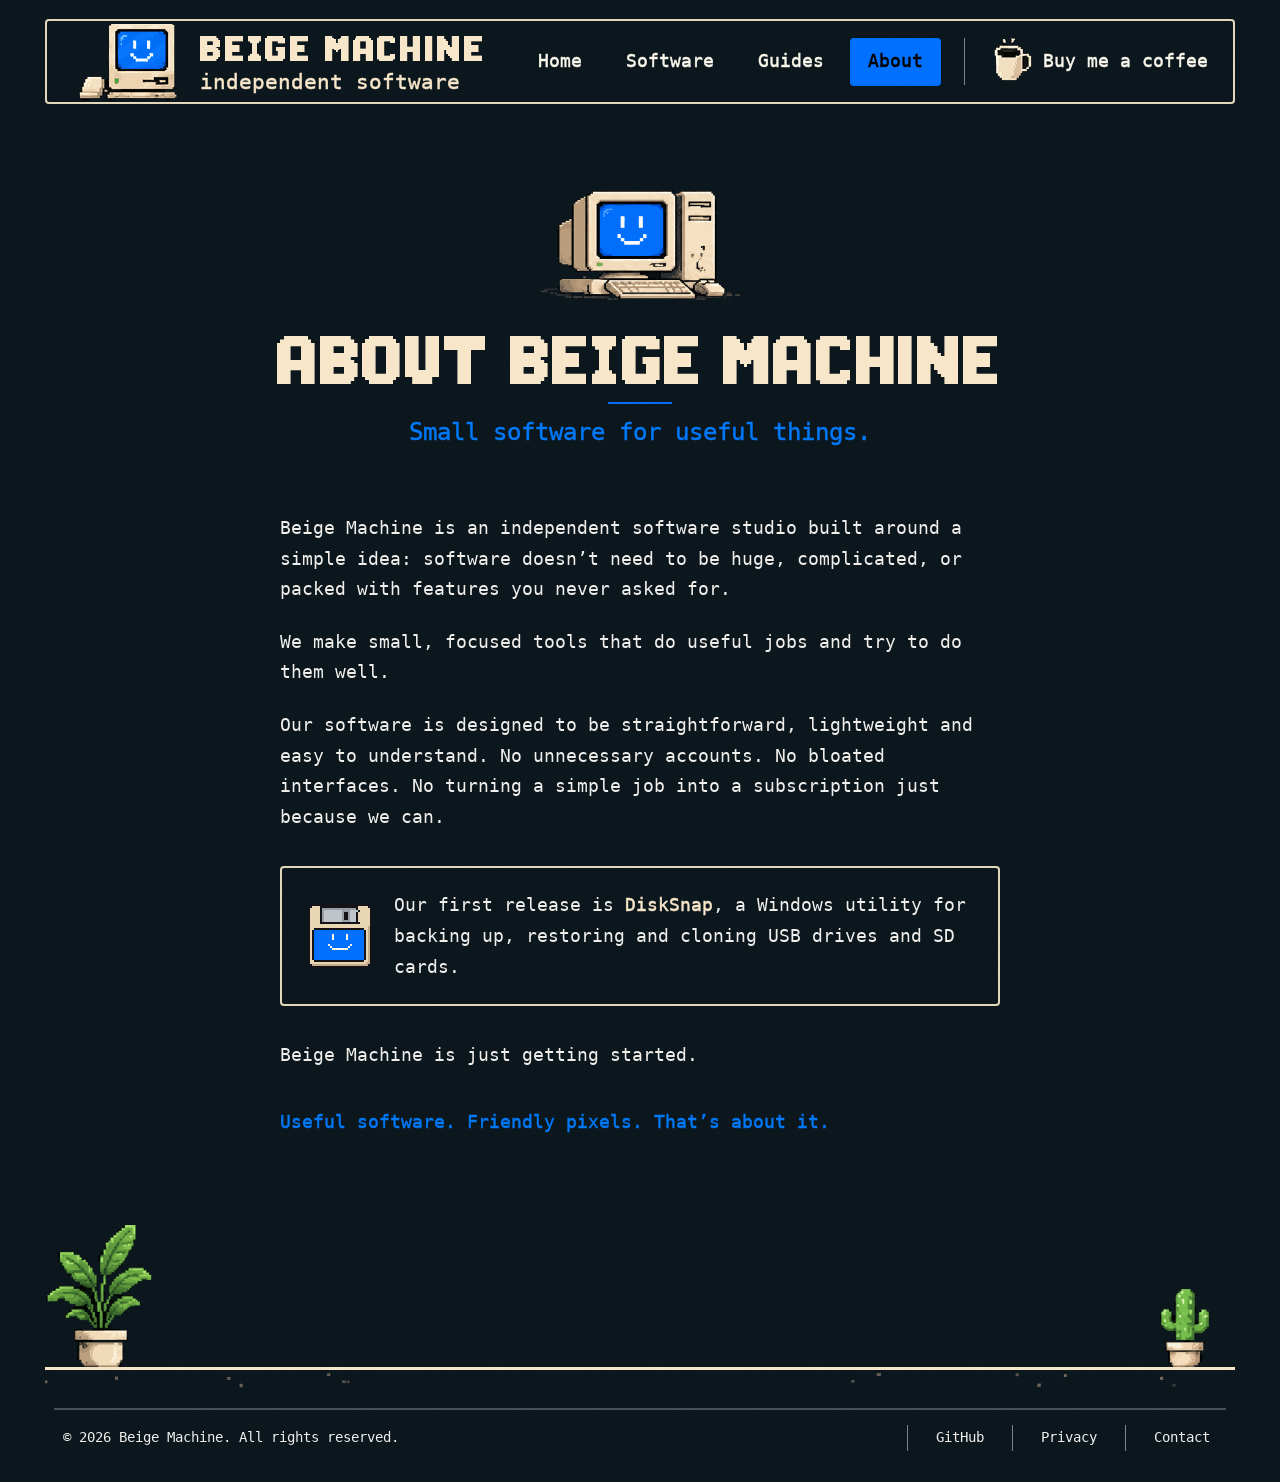
==== about/index.html @ 360758d7 "Add finished Beige Machine website Replaces the early homepage draft with the finished static site: " ====
<!DOCTYPE html>
<html lang="en-GB">
<head>
  <meta charset="utf-8">
  <meta name="viewport" content="width=device-width, initial-scale=1">
  <title>About — Beige Machine</title>
  <meta name="description" content="Beige Machine is an independent software studio making small, focused tools. Small software for useful things.">
  <meta name="theme-color" content="#071219">
  <link rel="icon" type="image/png" href="../assets/img/logo-computer.png">
  <link rel="preload" href="../assets/fonts/beige-pixel.woff" as="font" type="font/woff" crossorigin>
  <link rel="preload" href="../assets/fonts/dejavu-sans-mono.woff" as="font" type="font/woff" crossorigin>
  <link rel="stylesheet" href="../style.css">
</head>
<body>
  <a class="skip-link" href="#main">Skip to content</a>

  <!-- ============ Header ============ -->
  <header class="site-header">
    <a class="brand" href="../" aria-label="Beige Machine — home">
      <img class="brand__logo pixel" src="../assets/img/logo-computer.png"
           srcset="../assets/img/logo-computer.png 1x, ../assets/img/logo-computer@2x.png 2x"
           width="99" height="77" alt="">
      <span class="brand__text">
        <span class="brand__name">BEIGE MACH<span class="alt-i">I</span>NE</span>
        <span class="brand__tag">independent software</span>
      </span>
    </a>

    <nav class="site-nav" aria-label="Main">
      <ul class="site-nav__list">
        <li><a class="site-nav__link" href="../">Home</a></li>
        <li><a class="site-nav__link" href="../software/">Software</a></li>
        <li><a class="site-nav__link" href="../guides/">Guides</a></li>
        <li><a class="site-nav__link is-active" href="../about/" aria-current="page">About</a></li>
      </ul>
      <!-- LAUNCH TODO: replace with the real Buy Me a Coffee URL -->
      <a class="coffee" href="#REPLACE-WITH-BUY-ME-A-COFFEE-URL" rel="noopener">
        <img class="coffee__icon pixel" src="../assets/img/icon-coffee.png"
             srcset="../assets/img/icon-coffee.png 1x, ../assets/img/icon-coffee@2x.png 2x"
             width="38" height="44" alt="">
        <span>Buy me a coffee</span>
      </a>
    </nav>
  </header>

  <main id="main">
    <!-- ============ About ============ -->
    <section class="page-intro page-intro--about" aria-labelledby="page-title">
      <img class="about__computer pixel" src="../assets/img/hero-computer.png" srcset="../assets/img/hero-computer.png 1x, ../assets/img/hero-computer@2x.png 2x" width="398" height="217" alt="">
      <h1 class="page-title page-title--long" id="page-title">ABOUT <span class="page-title__line">BEIGE MACH<span class="alt-i">I</span>NE</span></h1>
      <p class="page-lede">Small software for useful things.</p>
    </section>

    <article class="prose prose--about">
      <p>Beige Machine is an independent software studio built around a simple idea: software doesn&rsquo;t need to be huge, complicated, or packed with features you never asked for.</p>
      <p>We make small, focused tools that do useful jobs and try to do them well.</p>
      <p>Our software is designed to be straightforward, lightweight and easy to understand. No unnecessary accounts. No bloated interfaces. No turning a simple job into a subscription just because we can.</p>

      <a class="about__release" href="../software/disksnap/">
        <img class="about__release-icon pixel" src="../assets/img/disksnap-icon.png" width="64" height="64" alt="">
        <span>Our first release is <strong>DiskSnap</strong>, a Windows utility for backing up, restoring and cloning USB drives and SD cards.</span>
      </a>

      <p>Beige Machine is just getting started.</p>
      <p class="about__signoff">Useful software. Friendly pixels. That&rsquo;s about it.</p>
    </article>

    <div class="desk desk--page" aria-hidden="true">
      <div class="desk__group desk__group--left">
        <img class="desk__item desk__item--plant pixel" src="../assets/img/desk-plant.png" srcset="../assets/img/desk-plant.png 1x, ../assets/img/desk-plant@2x.png 2x" width="130" height="173" alt="">
      </div>
      <div class="desk__group desk__group--right">
        <img class="desk__item desk__item--cactus pixel" src="../assets/img/desk-cactus.png" srcset="../assets/img/desk-cactus.png 1x, ../assets/img/desk-cactus@2x.png 2x" width="60" height="95" alt="">
      </div>
    </div>
  </main>

  <!-- ============ Footer ============ -->
  <footer class="site-footer">
    <p class="site-footer__copy">&copy; 2026 Beige Machine. All rights reserved.</p>
    <ul class="site-footer__links">
      <!-- LAUNCH TODO: replace with the real Beige Machine GitHub URL -->
      <li><a href="#REPLACE-WITH-GITHUB-URL" rel="noopener">GitHub</a></li>
      <li><a href="../privacy/">Privacy</a></li>
      <li><a href="../contact/">Contact</a></li>
    </ul>
  </footer>

  <script src="../assets/js/site.js" defer></script>
</body>
</html>
---- style.css ----
/* ==========================================================================
   Beige Machine — site styles
   Shared: tokens, base, header, buttons, desk, footer.
   Homepage: tuned 1:1 against the master design (1536 × 1024).
   Inner pages: page intro, product cards, product pages.
   ========================================================================== */

/* ---------- Fonts (self-hosted) ---------- */

/* Custom pixel display face, built from the master lettering.
   "ss01" swaps in the plain I used in "MACHINE". */
@font-face {
  font-family: "Beige Pixel";
  src: url("assets/fonts/beige-pixel.woff") format("woff");
  font-weight: 400;
  font-style: normal;
  font-display: block;
}

@font-face {
  font-family: "BM Mono";
  src: url("assets/fonts/dejavu-sans-mono.woff") format("woff");
  font-weight: 400;
  font-style: normal;
  font-display: swap;
}

/* ---------- Design tokens ---------- */
:root {
  --bg: #071219;
  --cream: #f7e6ca;
  --cream-line: #f6e6c9;
  --text: #faf8ec;
  --text-soft: #efeeeb;
  --blue: #0071fe;
  --blue-text: #007afa;
  --blue-edge: #a3d9f8;
  --grey: #7e7f80;
  --rule: #48515a;
  --sep: #7d868d;
  --muted: #b3bbc1;
  --card-line: rgba(226, 214, 187, .38);

  --font-pixel: "Beige Pixel", "Courier New", monospace;
  --font-mono: "BM Mono", "DejaVu Sans Mono", Menlo, Consolas, monospace;

  --gutter: 45px;
  --page: min(1446px, calc(100% - 2 * var(--gutter)));
}

/* ---------- Base ---------- */
*,
*::before,
*::after { box-sizing: border-box; }

html { -webkit-text-size-adjust: 100%; }

body {
  margin: 0;
  min-height: 100vh;
  background-color: var(--bg);
  /* very faint grain, like the master */
  background-image: url("data:image/svg+xml,%3Csvg xmlns='http://www.w3.org/2000/svg' width='160' height='160'%3E%3Cfilter id='n'%3E%3CfeTurbulence type='fractalNoise' baseFrequency='.9' numOctaves='2' stitchTiles='stitch'/%3E%3CfeColorMatrix values='0 0 0 0 1  0 0 0 0 1  0 0 0 0 1  0 0 0 .035 0'/%3E%3C/filter%3E%3Crect width='100%25' height='100%25' filter='url(%23n)'/%3E%3C/svg%3E");
  color: var(--text);
  font-family: var(--font-mono);
  font-size: 18px;
  line-height: 1.4;
  -webkit-font-smoothing: antialiased;
  display: flex;
  flex-direction: column;
}

main { flex: 1 0 auto; }

img { display: block; max-width: 100%; height: auto; }

/* Keep pixel art crisp when it is scaled up (hi-dpi, zoom) */
.pixel { image-rendering: pixelated; }

a { color: inherit; text-decoration: none; }

a:focus-visible,
button:focus-visible,
input:focus-visible {
  outline: 2px dashed var(--cream);
  outline-offset: 3px;
}

.visually-hidden {
  position: absolute !important;
  width: 1px; height: 1px;
  margin: -1px; padding: 0; border: 0;
  overflow: hidden;
  clip: rect(0 0 0 0);
  white-space: nowrap;
}

.skip-link {
  position: absolute;
  left: 16px; top: -60px;
  z-index: 10;
  padding: 8px 14px;
  background: var(--blue);
  color: #000;
  border-radius: 4px;
}
.skip-link:focus { top: 12px; }

/* The master's monospace is a touch heavier than DejaVu Book;
   a hairline stroke matches its weight without a second font file. */
.brand__tag,
.site-nav__link,
.coffee,
.hero__tagline,
.btn,
.mail__title,
.mail__button {
  -webkit-text-stroke: 0.45px currentColor;
}

/* Plain "I" in MACHINE (matches the master lettering) */
.alt-i { font-feature-settings: "ss01" 1; }

/* ==========================================================================
   Header
   ========================================================================== */
.site-header {
  width: var(--page);
  height: 85px;
  margin: 19px auto 0;
  padding: 0 25px 0 32px;
  border: 2px solid #e2d6bb;
  border-radius: 4px;
  display: flex;
  align-items: center;
  justify-content: space-between;
  gap: 24px;
}

.brand {
  display: flex;
  align-items: center;
  gap: 22px;
  flex-shrink: 0;
}

.brand__logo {
  width: 99px;
  margin-top: 2px;
}

.brand__text {
  display: flex;
  flex-direction: column;
  padding-top: 5px;
}

.brand__name {
  font-family: var(--font-pixel);
  font-size: 36px;
  line-height: 25px;
  letter-spacing: 0.022em;
  color: var(--cream);
  white-space: nowrap;
}

.brand__tag {
  margin-top: 10px;
  font-size: 21.2px;
  line-height: 1;
  color: var(--cream);
  white-space: nowrap;
}

.site-nav {
  display: flex;
  align-items: center;
}

.site-nav__list {
  display: flex;
  align-items: center;
  gap: 8px;
  margin: 0;
  padding: 0;
  list-style: none;
}

.site-nav__link {
  display: flex;
  align-items: center;
  height: 48px;
  padding: 0 18px;
  border-radius: 4px;
  font-size: 17.7px;
  color: var(--text);
  transition: background-color .15s, color .15s;
}

.site-nav__link:hover { color: var(--cream); background: rgba(247, 230, 202, .08); }

.site-nav__link.is-active {
  background: var(--blue);
  color: #000;
}

.coffee {
  display: flex;
  align-items: center;
  gap: 11px;
  margin-left: 23px;
  padding-left: 29px;
  border-left: 1px solid var(--sep);
  height: 47px;
  font-size: 17.7px;
  color: var(--text);
  white-space: nowrap;
}

.coffee:hover { color: var(--cream); }

.coffee__icon { width: 38px; margin-top: -6px; }

/* ==========================================================================
   Hero
   ========================================================================== */
.hero {
  display: flex;
  flex-direction: column;
  align-items: center;
  text-align: center;
  padding-top: 87px;
}

.hero__computer {
  width: 398px;
  margin-left: -4px; /* optical centring (shadow extends right) */
}

.hero__title {
  margin: 21px 0 0 6px;
  font-family: var(--font-pixel);
  font-weight: 400;
  font-size: 97px;
  line-height: 68px;
  letter-spacing: -0.021em;
  margin-right: -0.021em; /* compensate trailing letter-spacing */
  color: var(--cream);
  white-space: nowrap;
}

.hero__title::after {
  content: "";
  display: block;
  width: 64px;
  height: 2px;
  margin: 18px auto 0;
  position: relative;
  left: -4px;
  background: var(--blue);
}

.hero__tagline {
  margin: 12px 0 0;
  font-size: 28.6px;
  line-height: 36px;
  color: var(--blue-text);
}

.hero__actions {
  display: flex;
  justify-content: center;
  gap: 25px;
  margin-top: 49px;
}

/* ---------- Buttons ---------- */
.btn {
  display: inline-flex;
  align-items: center;
  justify-content: center;
  gap: 18px;
  height: 72px;
  padding: 0 40px 0 50px;
  border: 3px solid;
  border-radius: 4px;
  font-size: 21px;
  line-height: 1;
  white-space: nowrap;
  transition: transform .12s, background-color .15s, box-shadow .15s;
}

.btn--primary {
  width: 313px;
  background: var(--blue);
  border-color: var(--blue-edge);
  color: var(--text);
}

.btn--outline {
  width: 293px;
  border-color: var(--cream);
  color: var(--text);
}

.btn:hover { transform: translateY(-2px); }
.btn--primary:hover { background: #1a80ff; }
.btn--outline:hover { background: rgba(247, 230, 202, .07); }
.btn:active { transform: translateY(0); }

/* Pixel chevron, drawn with a mask so it follows currentColor */
.btn__chevron {
  width: 10px;
  height: 16px;
  flex-shrink: 0;
  background: currentColor;
  -webkit-mask: url("data:image/svg+xml,%3Csvg xmlns='http://www.w3.org/2000/svg' viewBox='0 0 5 8' shape-rendering='crispEdges'%3E%3Cpath d='M0 0h2v1h1v1h1v1h1v2H4v1H3v1H2v1H0V7h1V6h1V5h1V3H2V2H1V1H0z'/%3E%3C/svg%3E") center / contain no-repeat;
          mask: url("data:image/svg+xml,%3Csvg xmlns='http://www.w3.org/2000/svg' viewBox='0 0 5 8' shape-rendering='crispEdges'%3E%3Cpath d='M0 0h2v1h1v1h1v1h1v2H4v1H3v1H2v1H0V7h1V6h1V5h1V3H2V2H1V1H0z'/%3E%3C/svg%3E") center / contain no-repeat;
}

/* ==========================================================================
   Desk
   ========================================================================== */
.desk {
  position: relative;
  width: var(--page);
  margin: -71px auto 0;  /* desk objects rise up beside the buttons */
  height: 177px;         /* tallest object (plant) + line */
  display: flex;
  justify-content: space-between;
  align-items: flex-end;
  border-bottom: 3px solid var(--cream-line);
  pointer-events: none;
}

/* the faint specks under the desk line */
.desk::after {
  content: "";
  position: absolute;
  left: 0; right: 0;
  top: calc(100% + 2px);
  height: 19px;
  background: url("assets/img/desk-specks.png") center top / 1446px 19px no-repeat;
}

.desk__group {
  display: flex;
  align-items: flex-end;
}

.desk__group--left  { padding-left: 1px; }
.desk__group--right { padding-right: 26px; }

.desk__item--plant  { width: 130px; }
.desk__item--drives { width: 99px;  margin-left: -17px; }
.desk__item--fan    { width: 85px;  margin-left: 15px; }
.desk__item--phone  { width: 157px; }
.desk__item--cactus { width: 60px;  margin-left: 14px; }

/* ==========================================================================
   Beige Mail
   ========================================================================== */
.mail {
  width: 498px;
  max-width: calc(100% - 2 * var(--gutter));
  margin: 21px auto 0;
}

.mail__title {
  display: flex;
  align-items: center;
  gap: 24px;
  margin: 0 0 13px 2px;
  font-size: 20px;
  font-weight: 400;
  line-height: 36px;
  color: var(--text);
}

.mail__icon { width: 51px; }
.mail__title span { position: relative; top: -3px; }

.mail__form {
  display: flex;
  gap: 16px;
}

.mail__input {
  flex: 1 1 auto;
  min-width: 0;
  height: 48px;
  padding: 0 19px;
  border: 2px solid var(--grey);
  border-radius: 4px;
  background: transparent;
  color: var(--text);
  font: inherit;
  font-size: 16px;
}

.mail__input::placeholder { color: #8b8e90; opacity: 1; }
.mail__input:focus { border-color: var(--cream); outline: none; }

.mail__button {
  flex: 0 0 122px;
  height: 48px;
  border: 0;
  border-radius: 3px;
  background: var(--blue);
  color: #000;
  font: inherit;
  font-size: 15.5px;
  padding-top: 5px;
  cursor: pointer;
  transition: background-color .15s;
}

.mail__button:hover { background: #1a80ff; }

/* ==========================================================================
   Footer
   ========================================================================== */
.site-footer {
  width: calc(var(--page) - 18px);
  margin: 38px auto 0;
  padding: 15px 16px 31px 9px;
  border-top: 2px solid var(--rule);
  display: flex;
  align-items: center;
  justify-content: space-between;
  gap: 16px;
  font-size: 14.2px;
  color: var(--text-soft);
}

.site-footer__copy { margin: 0; }

.site-footer__links {
  display: flex;
  margin: 0;
  padding: 0;
  list-style: none;
}

.site-footer__links li {
  display: flex;
  align-items: center;
}

.site-footer__links li::before {
  content: "";
  width: 1px;
  height: 26px;
  margin: 0 28px;
  background: var(--sep);
}

.site-footer__links a:hover { color: var(--cream); }

/* ==========================================================================
   Inner pages (Software, product pages)
   ========================================================================== */

/* ---------- Page intro ---------- */
.page-intro {
  display: flex;
  flex-direction: column;
  align-items: center;
  text-align: center;
  padding-top: 87px;
}

.page-title {
  margin: 0;
  font-family: var(--font-pixel);
  font-weight: 400;
  font-size: 68px;
  line-height: 48px;
  letter-spacing: -0.02em;
  color: var(--cream);
  white-space: nowrap;
}

.page-title::after {
  content: "";
  display: block;
  width: 64px;
  height: 2px;
  margin: 18px auto 0;
  background: var(--blue);
}

.page-lede {
  max-width: calc(100vw - 2 * var(--gutter));
  margin: 12px 0 0;
  text-wrap: balance;
  font-size: 24px;
  line-height: 1.4;
  color: var(--blue-text);
  -webkit-text-stroke: 0.4px currentColor;
}

.breadcrumb {
  width: var(--page);
  margin: 26px auto 0;
  padding: 0 4px;
  font-size: 15px;
  color: var(--muted);
}

.breadcrumb a { color: var(--cream); }
.breadcrumb a:hover { text-decoration: underline; text-underline-offset: 4px; }
.breadcrumb span[aria-hidden] { margin: 0 8px; color: var(--sep); }

/* ---------- Smaller button variant ---------- */
.btn--small {
  width: 210px;
  height: 54px;
  padding: 0 20px;
  gap: 14px;
  font-size: 17px;
  border-width: 2px;
}

.btn--small .btn__chevron { width: 8px; height: 13px; }

/* ---------- Product list (Software page) ---------- */
.product-list {
  width: min(980px, var(--page));
  margin: 72px auto 0;
  display: grid;
  gap: 28px;
}

.product-card {
  display: grid;
  grid-template-columns: auto 1fr auto;
  align-items: center;
  gap: 36px;
  padding: 32px 36px;
  border: 2px solid #e2d6bb;
  border-radius: 4px;
}

.product-card__icon-link { display: block; }
.product-card__icon { width: 96px; }   /* 3 × the 32px sprite */

.product-card__meta {
  margin: 0 0 6px;
  font-size: 15px;
  color: var(--blue-text);
}

.product-card__name {
  margin: 0;
  font-size: 30px;
  font-weight: 400;
  line-height: 1.2;
  color: var(--cream);
  -webkit-text-stroke: 0.5px currentColor;
}

.product-card__name a:hover { text-decoration: underline; text-underline-offset: 6px; text-decoration-thickness: 2px; }

.product-card__summary {
  max-width: 46ch;
  margin: 10px 0 0;
  font-size: 17px;
  line-height: 1.55;
  color: var(--muted);
}

.product-card__actions {
  display: flex;
  flex-direction: column;
  gap: 14px;
}

/* ---------- Product hero (product pages) ---------- */
.product-hero {
  display: flex;
  flex-direction: column;
  align-items: center;
  text-align: center;
  padding-top: 44px;
}

.product-hero__icon {
  width: 128px;           /* 4 × the 32px sprite */
  margin-bottom: 30px;
}

.product-hero__meta {
  margin: 12px 0 0;
  font-size: 16px;
  color: var(--muted);
}

.product-hero .hero__actions { margin-top: 38px; }

/* ---------- Content sections ---------- */
.section {
  width: min(1100px, var(--page));
  margin: 116px auto 0;
}

.section__title {
  margin: 0 0 50px;
  font-family: var(--font-pixel);
  font-weight: 400;
  font-size: 36px;
  line-height: 25px;
  letter-spacing: 0.02em;
  text-align: center;
  color: var(--cream);
}

.section__title::after {
  content: "";
  display: block;
  width: 48px;
  height: 2px;
  margin: 16px auto 0;
  background: var(--blue);
}

/* feature cards */
.feature-grid {
  display: grid;
  grid-template-columns: repeat(3, 1fr);
  gap: 24px;
  margin: 0;
  padding: 0;
  list-style: none;
}

.feature {
  padding: 26px 26px 28px;
  border: 2px solid var(--card-line);
  border-radius: 4px;
}

.feature__title {
  display: flex;
  align-items: flex-start;
  gap: 12px;
  margin: 0 0 12px;
  font-size: 19px;
  font-weight: 400;
  color: var(--cream);
  -webkit-text-stroke: 0.4px currentColor;
}

.feature__title::before {        /* small blue pixel bullet */
  content: "";
  flex: 0 0 10px;
  height: 10px;
  margin-top: 0.42em;
  background: var(--blue);
}

.feature__text {
  margin: 0;
  font-size: 16px;
  line-height: 1.55;
  color: var(--muted);
}

.feature__text code {
  font-family: inherit;
  color: var(--cream);
}

/* numbered steps */
.steps {
  display: grid;
  grid-template-columns: repeat(3, 1fr);
  gap: 36px;
  margin: 0;
  padding: 0;
  list-style: none;
  text-align: center;
}

.step__num {
  display: inline-grid;
  place-items: center;
  width: 60px;
  height: 60px;
  border: 3px solid var(--blue-edge);
  border-radius: 4px;
  background: var(--blue);
  color: var(--text);
  font-family: var(--font-pixel);
  font-size: 34px;
  line-height: 1;
  padding-top: 1px;
}

.step__title {
  margin: 20px 0 10px;
  font-size: 20px;
  font-weight: 400;
  color: var(--cream);
  -webkit-text-stroke: 0.4px currentColor;
}

.step__text {
  max-width: 30ch;
  margin: 0 auto;
  font-size: 16px;
  line-height: 1.55;
  color: var(--muted);
}

/* download band */
.download-band {
  width: min(980px, var(--page));
  margin: 116px auto 0;
  display: flex;
  align-items: center;
  gap: 28px;
  padding: 28px 36px;
  border: 2px solid #e2d6bb;
  border-radius: 4px;
}

.download-band__icon { width: 64px; flex-shrink: 0; }   /* 2 × sprite */

.download-band__text { flex: 1 1 auto; }

.download-band__title {
  margin: 0;
  font-size: 24px;
  font-weight: 400;
  color: var(--cream);
  -webkit-text-stroke: 0.45px currentColor;
}

.download-band__meta {
  margin: 4px 0 0;
  font-size: 16px;
  color: var(--blue-text);
}

/* the desk line reused as a page closer */
.desk.desk--page {
  height: auto;
  margin-top: 88px;
}

.desk--page .desk__group > .desk__item:first-child { margin-left: 0; }

/* ---------- Launch placeholders ----------
   Anything wrapped in .todo still needs real information before launch. */
.todo {
  display: inline-block;
  padding: 2px 10px;
  border: 2px dashed var(--blue);
  border-radius: 4px;
  color: var(--blue-text);
  font-size: .9em;
  line-height: 1.5;
}

/* ---------- Guides ---------- */
.guide-group {
  width: min(980px, var(--page));
  margin: 72px auto 0;
}

.guide-group__head {
  display: flex;
  align-items: center;
  gap: 22px;
  padding-bottom: 22px;
  border-bottom: 2px solid var(--card-line);
}

.guide-group__icon { width: 64px; flex-shrink: 0; }  /* 2 × sprite */

.guide-group__title {
  margin: 0;
  font-size: 28px;
  font-weight: 400;
  line-height: 1.2;
  color: var(--cream);
  -webkit-text-stroke: 0.5px currentColor;
}

.guide-group__meta {
  margin: 4px 0 0;
  font-size: 16px;
  color: var(--muted);
}

.guide-list {
  display: grid;
  grid-template-columns: repeat(2, 1fr);
  gap: 24px;
  margin: 28px 0 0;
  padding: 0;
  list-style: none;
}

.guide-list:not(:has(.guide-card)) { display: none; }

.guide-card {
  display: flex;
  flex-direction: column;
  padding: 26px 26px 24px;
  border: 2px solid var(--card-line);
  border-radius: 4px;
}

.guide-card__meta { margin: 0 0 8px; font-size: 14px; color: var(--blue-text); }

.guide-card__title {
  margin: 0;
  font-size: 21px;
  font-weight: 400;
  line-height: 1.3;
  color: var(--cream);
  -webkit-text-stroke: 0.4px currentColor;
}

.guide-card__title a:hover { text-decoration: underline; text-underline-offset: 5px; }

.guide-card__summary {
  flex: 1 1 auto;
  margin: 10px 0 18px;
  font-size: 16px;
  line-height: 1.55;
  color: var(--muted);
}

.guide-card__link {
  display: inline-flex;
  align-items: center;
  gap: 10px;
  align-self: flex-start;
  color: var(--blue-text);
  font-size: 16px;
}

.guide-card__link .btn__chevron { width: 7px; height: 11px; }
.guide-card__link:hover { color: var(--text); }

/* shown only while the shelf is empty */
.guide-shelf {
  display: flex;
  align-items: center;
  justify-content: space-between;
  gap: 28px;
  margin-top: 28px;
  padding: 26px 30px;
  border: 2px dashed var(--card-line);
  border-radius: 4px;
}

.guide-group:has(.guide-card) .guide-shelf { display: none; }

.guide-shelf__text {
  max-width: 52ch;
  margin: 0;
  font-size: 17px;
  line-height: 1.55;
  color: var(--muted);
}

.mail.mail--page { margin-top: 88px; }

/* ---------- Long-form text (About, Privacy) ---------- */
.prose {
  width: min(720px, var(--page));
  margin: 64px auto 0;
  font-size: 18px;
  line-height: 1.7;
  color: var(--text-soft);
}

.prose p { margin: 0 0 22px; }

.prose a:not(.about__release) {
  color: var(--cream);
  text-decoration: underline;
  text-underline-offset: 4px;
}

.prose a:not(.about__release):hover { color: var(--blue-text); }

.prose h2 {
  margin: 44px 0 12px;
  font-size: 21px;
  font-weight: 400;
  color: var(--cream);
  -webkit-text-stroke: 0.45px currentColor;
}

.prose h2::before {           /* blue pixel bullet, as on feature cards */
  content: "";
  display: inline-block;
  width: 10px;
  height: 10px;
  margin: 0 12px 2px 0;
  background: var(--blue);
}

.prose--legal p { color: var(--muted); }
.prose__updated { font-size: 15px; }

/* ---------- About ---------- */
.about__computer {
  width: 199px;               /* half-size hero computer */
  margin-bottom: 36px;
  image-rendering: auto;
}

.page-title--long { white-space: normal; }
.page-title__line { white-space: nowrap; }

.about__release {
  display: flex;
  align-items: center;
  gap: 22px;
  margin: 34px 0 34px;
  padding: 22px 26px;
  border: 2px solid #e2d6bb;
  border-radius: 4px;
  transition: background-color .15s;
}

.about__release:hover { background: rgba(247, 230, 202, .06); }
.about__release strong { font-weight: 400; color: var(--cream); -webkit-text-stroke: 0.45px currentColor; }
.about__release-icon { width: 64px; flex-shrink: 0; }

.about__signoff {
  margin-top: 36px !important;
  color: var(--blue-text);
  -webkit-text-stroke: 0.4px currentColor;
}

/* ---------- Contact ---------- */
.contact-card {
  width: min(720px, var(--page));
  margin: 64px auto 0;
  padding: 40px 40px 36px;
  border: 2px solid #e2d6bb;
  border-radius: 4px;
  display: flex;
  flex-direction: column;
  align-items: center;
  text-align: center;
}

.contact-card__intro {
  max-width: 44ch;
  margin: 0;
  font-size: 18px;
  line-height: 1.6;
  color: var(--text-soft);
}

.contact-card__email {
  margin: 26px 0 0;
  padding: 6px 14px;
  border: 2px dashed var(--blue);   /* placeholder look; see LAUNCH TODO */
  border-radius: 4px;
  font-size: 22px;
  color: var(--cream);
  overflow-wrap: anywhere;
  -webkit-text-stroke: 0.45px currentColor;
}

.contact-card__btn { margin-top: 28px; }

.contact-card__note {
  max-width: 48ch;
  margin: 26px 0 0;
  font-size: 15px;
  line-height: 1.6;
  color: var(--muted);
}

/* ==========================================================================
   Responsive
   ========================================================================== */

/* Large laptops: shrink the desk objects so they never touch the buttons */
@media (max-width: 1400px) {
  .desk__item { image-rendering: auto; }
  .desk__item--plant  { width: clamp(95px, calc((100vw - 760px) * .204), 130px); }
  .desk__item--drives { width: clamp(72px, calc((100vw - 760px) * .155), 99px); }
  .desk__item--fan    { width: clamp(62px, calc((100vw - 760px) * .133), 85px); }
  .desk__item--phone  { width: clamp(115px, calc((100vw - 760px) * .245), 157px); }
  .desk__item--cactus { width: clamp(44px, calc((100vw - 760px) * .094), 60px); }
  .desk { height: auto; min-height: 0; }
}

/* Tablet: nav tightens, desk sits below the buttons */
@media (max-width: 1180px) {
  :root { --gutter: 28px; }

  .site-header { padding: 0 16px 0 20px; }
  .brand { gap: 16px; }
  .brand__logo { width: 80px; }
  .brand__name { font-size: 30px; line-height: 21px; }
  .brand__tag { font-size: 17px; margin-top: 8px; }
  .site-nav__link { padding: 0 13px; font-size: 16px; height: 42px; }
  .coffee { margin-left: 12px; padding-left: 18px; font-size: 16px; gap: 10px; }
  .coffee__icon { width: 32px; }

  .hero { padding-top: 64px; }
  .desk { margin-top: 40px; }
  .desk__item--plant  { width: 110px; }
  .desk__item--drives { width: 84px; margin-left: -14px; }
  .desk__item--fan    { width: 72px; margin-left: 12px; }
  .desk__item--phone  { width: 133px; }
  .desk__item--cactus { width: 51px; margin-left: 12px; }
}

@media (max-width: 960px) {
  .site-header {
    height: auto;
    flex-direction: column;
    align-items: stretch;
    gap: 10px;
    padding: 12px 16px 14px;
  }
  .brand { justify-content: center; }
  .site-nav { justify-content: center; flex-wrap: wrap; row-gap: 8px; }

  .hero__title { font-size: 76px; line-height: 53px; }
  .hero__title::after { margin-top: 16px; }
  .hero__tagline { font-size: 24px; }
  .hero__computer { width: 340px; }

  .site-footer {
    width: var(--page);
    flex-direction: column;
    gap: 12px;
    padding: 18px 0 28px;
    text-align: center;
  }
  .site-footer__links li::before { margin: 0 20px; height: 18px; }
  .site-footer__links li:first-child::before { display: none; }
}

/* Phone */
@media (max-width: 640px) {
  :root { --gutter: 16px; }
  body { font-size: 16px; }

  .site-header { margin-top: 12px; padding: 10px 10px 12px; }
  .brand__logo { width: 62px; }
  .brand { gap: 12px; }
  .brand__name { font-size: 25px; line-height: 18px; }
  .brand__tag { font-size: 14px; margin-top: 7px; }

  .site-nav { gap: 6px; }
  .site-nav__list { gap: 2px; }
  .site-nav__link { height: 36px; padding: 0 10px; font-size: 14px; }
  .coffee {
    flex-basis: 100%;
    justify-content: center;
    margin: 0; padding: 0; border: 0;
    height: 34px; gap: 8px;
    font-size: 14px;
  }
  .coffee__icon { width: 26px; margin-top: -4px; }

  .hero { padding-top: 44px; }
  .hero__computer { width: min(300px, 78vw); margin-left: 0; }
  .hero__title { margin-top: 18px; font-size: clamp(34px, 11.6vw, 60px); line-height: 0.7em; }
  .hero__title::after { width: 48px; margin-top: 14px; }
  .hero__tagline { margin-top: 10px; font-size: clamp(14px, 4.5vw, 21px); line-height: 1.4; }

  .hero__actions {
    flex-direction: column;
    align-items: stretch;
    gap: 14px;
    width: min(320px, 100% - 2 * var(--gutter));
    margin-top: 32px;
  }
  .btn { width: 100%; height: 58px; font-size: 18px; padding: 0 24px; }

  .desk { margin-top: 36px; }
  .desk__group--left { padding-left: 0; }
  .desk__group--right { padding-right: 4px; }
  .desk__item--plant  { width: 68px; }
  .desk__item--drives { width: 52px; margin-left: -9px; }
  .desk__item--fan    { width: 45px; margin-left: 8px; }
  .desk__item--phone  { width: 82px; }
  .desk__item--cactus { width: 31px; margin-left: 7px; }
  .desk::after { background-size: 723px 10px; height: 10px; }

  .mail { margin-top: 28px; }
  .mail__title { gap: 16px; font-size: 18px; }
  .mail__icon { width: 40px; }
  .mail__form { flex-direction: column; gap: 12px; }
  .mail__button { flex-basis: 48px; }

  .site-footer { font-size: 13px; }
  .site-footer__links li::before { margin: 0 16px; }
}

@media (max-width: 380px) {
  .site-nav__link { padding: 0 7px; font-size: 13px; }
  .coffee { font-size: 13px; }
  .site-footer { font-size: 12px; }
}

/* ---------- Inner pages: responsive ---------- */
@media (max-width: 1180px) {
  .page-intro { padding-top: 64px; }
  .desk.desk--page { margin-top: 80px; }
}

@media (max-width: 960px) {
  .product-card {
    grid-template-columns: auto 1fr;
    gap: 24px 28px;
    padding: 28px;
  }
  .product-card__actions {
    grid-column: 1 / -1;
    flex-direction: row;
  }
  .product-card__actions .btn--small { flex: 1 1 0; width: auto; }
  .feature-grid { grid-template-columns: repeat(2, 1fr); }
  .section, .download-band { margin-top: 88px; }
}

@media (max-width: 640px) {
  .page-intro { padding-top: 44px; }
  .page-title { font-size: clamp(34px, 11.6vw, 52px); line-height: 0.7em; }
  .page-title::after { width: 48px; margin-top: 14px; }
  .page-lede { font-size: clamp(15px, 4.5vw, 19px); }
  .breadcrumb { margin-top: 18px; font-size: 14px; }

  .product-list { margin-top: 44px; }
  .product-card {
    grid-template-columns: 1fr;
    justify-items: center;
    text-align: center;
    gap: 18px;
    padding: 26px 20px;
  }
  .product-card__icon { width: 64px; }
  .product-card__name { font-size: 26px; }
  .product-card__summary { font-size: 16px; }
  .product-card__actions { flex-direction: column; width: 100%; }
  .product-card__actions .btn--small { width: 100%; flex: none; }

  .product-hero { padding-top: 32px; }
  .product-hero__icon { width: 96px; margin-bottom: 24px; }
  .product-hero .hero__actions { margin-top: 30px; }

  .section { margin-top: 72px; }
  .section__title { font-size: 28px; line-height: 20px; margin-bottom: 34px; }
  .feature-grid { grid-template-columns: 1fr; gap: 16px; }
  .feature { padding: 22px 20px; }
  .steps { grid-template-columns: 1fr; gap: 34px; }

  .download-band {
    margin-top: 72px;
    flex-direction: column;
    text-align: center;
    gap: 16px;
    padding: 26px 20px;
  }
  .download-band .btn { width: 100%; height: 58px; font-size: 18px; padding: 0 24px; }
  .desk.desk--page { margin-top: 56px; }
}

@media (max-width: 960px) {
  .guide-list { grid-template-columns: 1fr; }
  .guide-shelf { flex-direction: column; align-items: flex-start; }
}

@media (max-width: 640px) {
  .guide-group { margin-top: 44px; }
  .guide-group__title { font-size: 24px; }
  .guide-shelf { padding: 22px 20px; }
  .guide-shelf__actions, .guide-shelf__actions .btn--small { width: 100%; }
  .mail.mail--page { margin-top: 64px; }

  .page-title--long { font-size: clamp(30px, 10vw, 48px); line-height: 1em; }
  .page-title__line { display: block; }
  .about__computer { width: 160px; margin-bottom: 26px; }
  .prose { margin-top: 44px; font-size: 16px; }
  .prose h2 { font-size: 19px; margin-top: 36px; }
  .about__release { flex-direction: column; text-align: center; gap: 14px; padding: 20px; }

  .contact-card { margin-top: 44px; padding: 28px 20px; }
  .contact-card__intro { font-size: 16px; }
  .contact-card__email { font-size: 17px; }
  .contact-card__btn { width: 100%; }
}

@media (prefers-reduced-motion: reduce) {
  * { transition: none !important; }
}
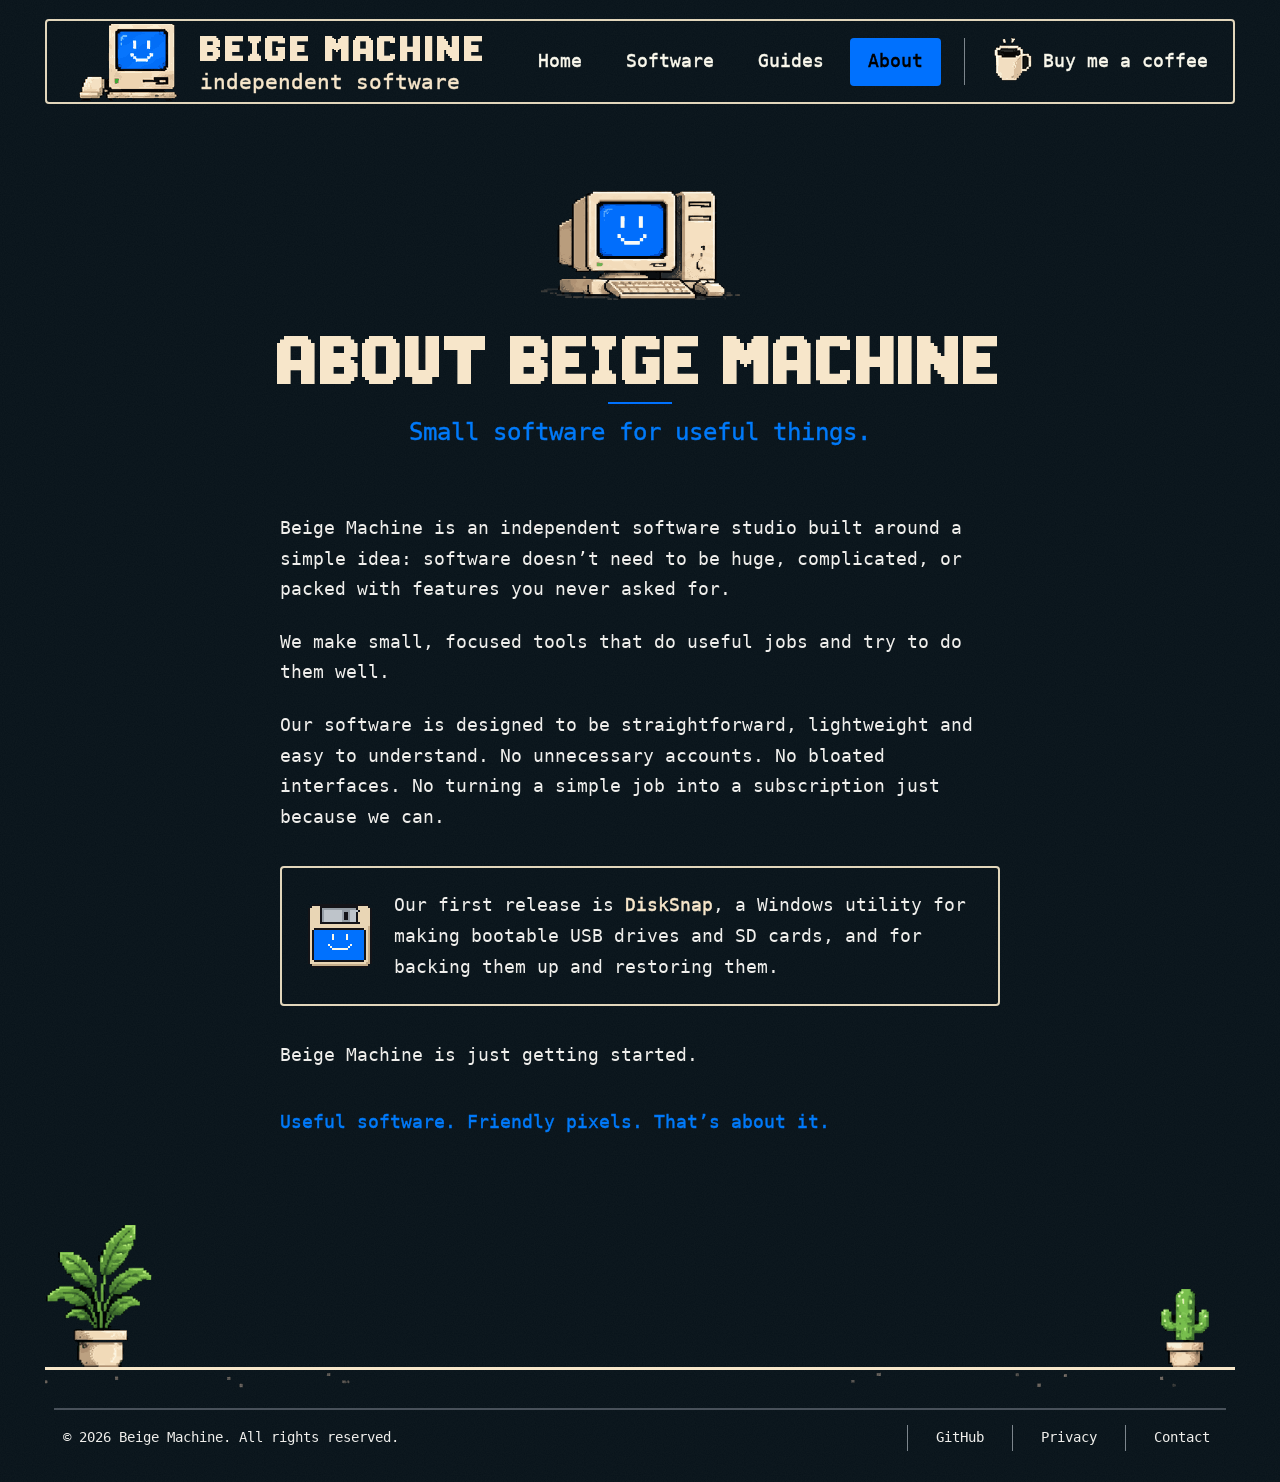
==== commit 75e7966d: "Update DiskSnap content to match the current build Make Bootable is now the lead feature (tested on " ====
--- a/about/index.html
+++ b/about/index.html
@@ -58,7 +58,7 @@
 
       <a class="about__release" href="../software/disksnap/">
         <img class="about__release-icon pixel" src="../assets/img/disksnap-icon.png" width="64" height="64" alt="">
-        <span>Our first release is <strong>DiskSnap</strong>, a Windows utility for backing up, restoring and cloning USB drives and SD cards.</span>
+        <span>Our first release is <strong>DiskSnap</strong>, a Windows utility for making bootable USB drives and SD cards, and for backing them up and restoring them.</span>
       </a>
 
       <p>Beige Machine is just getting started.</p>
